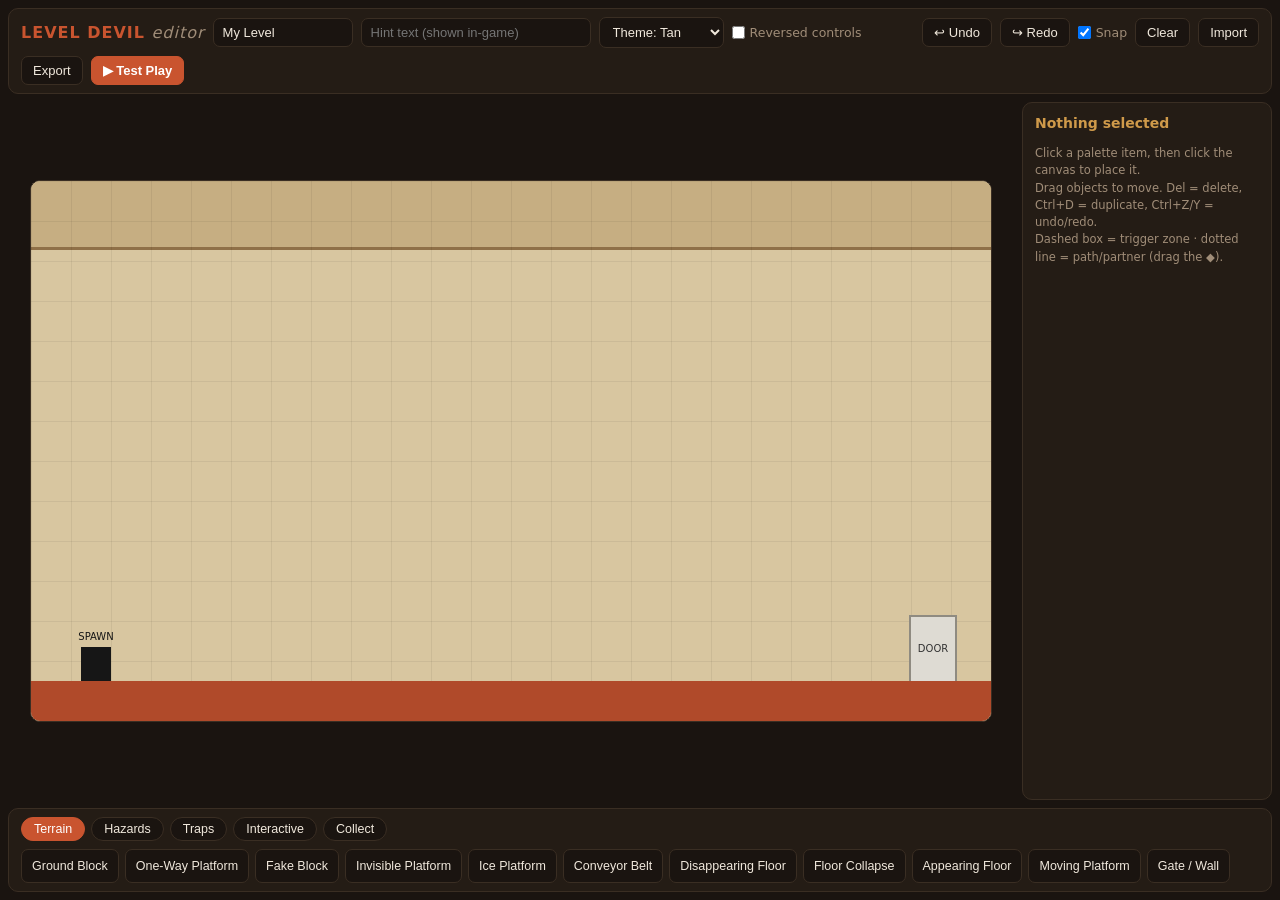
==== editor.html @ cce9336c "Pixel-art overhaul: sprite character, door-enter anim, 3 worlds, 17 new mechanics, level editor - Tr" ====
<!doctype html>
<html lang="en">
<head>
  <meta charset="utf-8" />
  <meta name="viewport" content="width=device-width, initial-scale=1" />
  <title>Level Devil — Editor</title>
  <link rel="stylesheet" href="css/editor.css?v=1" />
</head>
<body>
  <div class="topbar">
    <span class="tag">LEVEL DEVIL <em>editor</em></span>
    <input id="lv-name" type="text" placeholder="Level name" />
    <input id="lv-hint" type="text" placeholder="Hint text (shown in-game)" />
    <select id="lv-theme">
      <option value="tan">Theme: Tan</option>
      <option value="yellow">Theme: Yellow</option>
      <option value="dark">Theme: Dark</option>
    </select>
    <label class="chk"><input id="lv-reverse" type="checkbox" /> Reversed controls</label>
    <span class="spacer"></span>
    <button id="btn-undo" title="Ctrl+Z">↩ Undo</button>
    <button id="btn-redo" title="Ctrl+Y">↪ Redo</button>
    <label class="chk"><input id="chk-snap" type="checkbox" checked /> Snap</label>
    <button id="btn-clear">Clear</button>
    <button id="btn-import">Import</button>
    <button id="btn-export">Export</button>
    <button id="btn-test" class="primary">▶ Test Play</button>
  </div>

  <div class="main">
    <div class="stage"><canvas id="ed" width="960" height="540"></canvas></div>
    <div class="props" id="props">
      <h3 id="props-title">Nothing selected</h3>
      <div id="props-body"></div>
      <div class="props-actions" id="props-actions" style="display:none">
        <button id="btn-dup">Duplicate</button>
        <button id="btn-del" class="danger">Delete</button>
      </div>
      <p class="tip">Click a palette item, then click the canvas to place it.<br/>
      Drag objects to move. Del = delete, Ctrl+D = duplicate, Ctrl+Z/Y = undo/redo.<br/>
      Dashed box = trigger zone · dotted line = path/partner (drag the ◆).</p>
    </div>
  </div>

  <div class="toolbar">
    <div class="cats" id="cats"></div>
    <div class="palette" id="palette"></div>
  </div>

  <script src="js/levels.js?v=5"></script>
  <script src="js/editor.js?v=1"></script>
</body>
</html>
---- css/editor.css ----
:root {
  --bg: #1a1410; --panel: #241c15; --line: #3a2e23;
  --text: #f0e8dc; --muted: #a08d78; --accent: #c9542f; --good: #cf9a4a;
}
* { box-sizing: border-box; margin: 0; padding: 0; }
html, body { height: 100%; background: var(--bg); color: var(--text); font-family: system-ui, sans-serif; }
body { display: flex; flex-direction: column; gap: 8px; padding: 8px; overflow: hidden; }

.topbar {
  display: flex; align-items: center; gap: 8px; flex-wrap: wrap;
  background: var(--panel); border: 1px solid var(--line); border-radius: 10px; padding: 8px 12px;
}
.topbar .tag { font-weight: 800; letter-spacing: 1px; color: var(--accent); white-space: nowrap; }
.topbar .tag em { color: var(--muted); font-style: italic; font-weight: 400; }
.topbar .spacer { flex: 1; }
.topbar input[type="text"], .topbar select {
  background: var(--bg); color: var(--text); border: 1px solid var(--line); border-radius: 7px; padding: 6px 9px; font-size: 13px;
}
#lv-name { width: 140px; } #lv-hint { width: 230px; }
button {
  background: var(--bg); color: var(--text); border: 1px solid var(--line); border-radius: 7px;
  padding: 6px 11px; font-size: 13px; cursor: pointer;
}
button:hover { border-color: var(--muted); }
button.primary { background: var(--accent); border-color: var(--accent); color: #fff; font-weight: 700; }
button.danger { color: #ff6b5e; border-color: #6b3028; }
.chk { font-size: 12.5px; color: var(--muted); display: inline-flex; gap: 5px; align-items: center; white-space: nowrap; }

.main { flex: 1; display: flex; gap: 8px; min-height: 0; }
.stage { flex: 1; display: flex; align-items: center; justify-content: center; min-width: 0; }
canvas#ed { background: #d8c6a0; border: 1px solid var(--line); border-radius: 10px; max-width: 100%; max-height: 100%; cursor: crosshair; }

.props {
  width: 250px; background: var(--panel); border: 1px solid var(--line); border-radius: 10px;
  padding: 12px; overflow-y: auto; font-size: 13px;
}
.props h3 { font-size: 14px; margin-bottom: 10px; color: var(--good); }
.props .row { display: flex; align-items: center; gap: 6px; margin-bottom: 6px; }
.props .row label { flex: 1; color: var(--muted); font-size: 12px; }
.props .row input[type="number"], .props .row input[type="text"], .props .row select {
  width: 110px; background: var(--bg); color: var(--text); border: 1px solid var(--line); border-radius: 6px; padding: 4px 7px; font-size: 12.5px;
}
.props-actions { display: flex; gap: 8px; margin-top: 10px; }
.props .tip { margin-top: 14px; color: var(--muted); font-size: 11.5px; line-height: 1.5; }

.toolbar { background: var(--panel); border: 1px solid var(--line); border-radius: 10px; padding: 8px 12px; }
.cats { display: flex; gap: 6px; margin-bottom: 8px; flex-wrap: wrap; }
.cats button { padding: 4px 12px; font-size: 12.5px; border-radius: 999px; }
.cats button.active { background: var(--accent); border-color: var(--accent); color: #fff; }
.palette { display: flex; gap: 6px; flex-wrap: wrap; min-height: 34px; }
.palette button { font-size: 12.5px; padding: 5px 10px; }
.palette button.placing { background: var(--good); border-color: var(--good); color: #1a1410; font-weight: 700; }
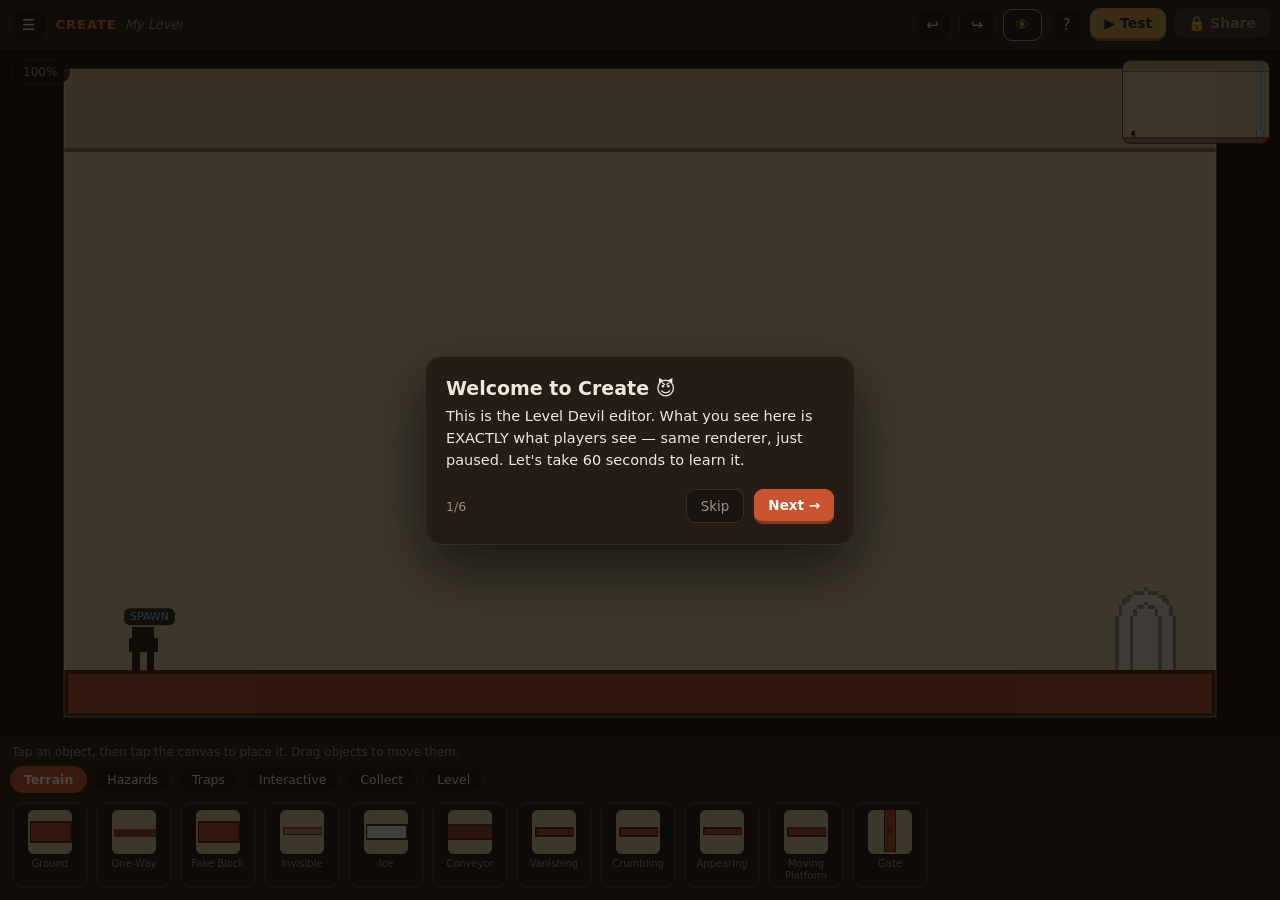
==== commit 3968fc9c: "Play & Create: game shell, camera + big levels, WYSIWYG mobile editor, verify-share codes, real SFX " ====
--- a/editor.html
+++ b/editor.html
@@ -2,52 +2,126 @@
 <html lang="en">
 <head>
   <meta charset="utf-8" />
-  <meta name="viewport" content="width=device-width, initial-scale=1" />
-  <title>Level Devil — Editor</title>
-  <link rel="stylesheet" href="css/editor.css?v=1" />
+  <meta name="viewport" content="width=device-width, initial-scale=1, maximum-scale=1, user-scalable=no" />
+  <title>Level Devil — Create</title>
+  <link rel="stylesheet" href="css/editor.css?v=6" />
 </head>
 <body>
+
+  <!-- ============ top bar ============ -->
   <div class="topbar">
-    <span class="tag">LEVEL DEVIL <em>editor</em></span>
-    <input id="lv-name" type="text" placeholder="Level name" />
-    <input id="lv-hint" type="text" placeholder="Hint text (shown in-game)" />
-    <select id="lv-theme">
-      <option value="tan">Theme: Tan</option>
-      <option value="yellow">Theme: Yellow</option>
-      <option value="dark">Theme: Dark</option>
-    </select>
-    <label class="chk"><input id="lv-reverse" type="checkbox" /> Reversed controls</label>
+    <button id="btn-menu" class="icon-btn" title="Level menu">☰</button>
+    <span class="tag">CREATE</span>
+    <span id="lv-label" class="lv-label">My Level</span>
     <span class="spacer"></span>
-    <button id="btn-undo" title="Ctrl+Z">↩ Undo</button>
-    <button id="btn-redo" title="Ctrl+Y">↪ Redo</button>
-    <label class="chk"><input id="chk-snap" type="checkbox" checked /> Snap</label>
-    <button id="btn-clear">Clear</button>
-    <button id="btn-import">Import</button>
-    <button id="btn-export">Export</button>
-    <button id="btn-test" class="primary">▶ Test Play</button>
+    <button id="btn-undo" class="icon-btn" title="Undo (Ctrl+Z)">↩</button>
+    <button id="btn-redo" class="icon-btn" title="Redo (Ctrl+Y)">↪</button>
+    <button id="btn-xray" class="icon-btn on" title="X-ray: reveal hidden trolls">👁</button>
+    <button id="btn-help" class="icon-btn" title="Help">?</button>
+    <button id="btn-test" class="test-btn" title="Test play from spawn">▶ Test</button>
+    <button id="btn-share" class="share-btn locked" title="Beat your level in Test to unlock sharing">🔒 Share</button>
   </div>
 
-  <div class="main">
-    <div class="stage"><canvas id="ed" width="960" height="540"></canvas></div>
-    <div class="props" id="props">
-      <h3 id="props-title">Nothing selected</h3>
-      <div id="props-body"></div>
-      <div class="props-actions" id="props-actions" style="display:none">
-        <button id="btn-dup">Duplicate</button>
-        <button id="btn-del" class="danger">Delete</button>
-      </div>
-      <p class="tip">Click a palette item, then click the canvas to place it.<br/>
-      Drag objects to move. Del = delete, Ctrl+D = duplicate, Ctrl+Z/Y = undo/redo.<br/>
-      Dashed box = trigger zone · dotted line = path/partner (drag the ◆).</p>
-    </div>
+  <!-- ============ canvas ============ -->
+  <div class="stage" id="stage">
+    <canvas id="ed"></canvas>
+    <canvas id="minimap" title="Minimap — tap to jump"></canvas>
+    <div id="zoom-pill" class="zoom-pill">100%</div>
+    <div id="armed-banner" class="armed-banner" style="display:none"></div>
   </div>
 
+  <!-- ============ properties bottom sheet ============ -->
+  <div id="sheet" class="sheet" style="display:none">
+    <div class="sheet-grab" id="sheet-grab"><span></span></div>
+    <div class="sheet-head">
+      <h3 id="sheet-title">Object</h3>
+      <div class="sheet-actions">
+        <button id="btn-dup">⧉ Duplicate</button>
+        <button id="btn-del" class="danger">🗑 Delete</button>
+        <button id="btn-sheet-close">✕</button>
+      </div>
+    </div>
+    <p id="sheet-desc" class="sheet-desc"></p>
+    <div id="sheet-body" class="sheet-body"></div>
+  </div>
+
+  <!-- ============ palette ============ -->
   <div class="toolbar">
+    <div class="info-strip" id="info-strip">Tap an object, then tap the canvas to place it. Drag objects to move them.</div>
     <div class="cats" id="cats"></div>
     <div class="palette" id="palette"></div>
   </div>
 
-  <script src="js/levels.js?v=5"></script>
-  <script src="js/editor.js?v=1"></script>
+  <!-- ============ level menu drawer ============ -->
+  <div id="drawer" class="drawer" style="display:none">
+    <div class="drawer-panel">
+      <h3>Level settings</h3>
+      <label>Level name <input id="lv-name" type="text" maxlength="40" /></label>
+      <label>Author <input id="lv-author" type="text" maxlength="24" placeholder="your name" /></label>
+      <label>Hint (shown in-game) <input id="lv-hint" type="text" maxlength="70" /></label>
+      <label>Theme
+        <select id="lv-theme">
+          <option value="tan">Tan — The Room</option>
+          <option value="yellow">Yellow — The Sun</option>
+          <option value="dark">Dark — The Night</option>
+        </select>
+      </label>
+      <div class="two">
+        <label>Width <input id="lv-w" type="number" min="960" max="9600" step="480" /></label>
+        <label>Height <input id="lv-h" type="number" min="540" max="3240" step="270" /></label>
+      </div>
+      <label class="chk"><input id="lv-reverse" type="checkbox" /> Reversed controls (whole level)</label>
+      <hr />
+      <div class="drawer-btns">
+        <button id="btn-import">⤓ Import file</button>
+        <button id="btn-export">⤒ Export file</button>
+        <button id="btn-tour">🎓 Replay tour</button>
+        <button id="btn-clear" class="danger">✕ Clear level</button>
+      </div>
+      <a class="home-link" href="index.html">← Back to the game</a>
+      <button id="btn-drawer-close" class="drawer-close">Done</button>
+    </div>
+  </div>
+
+  <!-- ============ share dialog ============ -->
+  <div id="share-dlg" class="modal" style="display:none">
+    <div class="modal-card">
+      <h3>Share your level 🎉</h3>
+      <p class="modal-sub">Verified beatable ✓ — anyone with this link (or code) can play it. Send it anywhere.</p>
+      <label class="share-lab">Link</label>
+      <div class="copy-row"><input id="share-url" readonly /><button id="copy-url">Copy</button></div>
+      <label class="share-lab">Code (paste into the game's title screen)</label>
+      <div class="copy-row"><textarea id="share-code" readonly rows="3"></textarea><button id="copy-code">Copy</button></div>
+      <button id="share-close" class="modal-close">Done</button>
+    </div>
+  </div>
+
+  <!-- ============ help panel ============ -->
+  <div id="help-dlg" class="modal" style="display:none">
+    <div class="modal-card">
+      <h3>How the editor works</h3>
+      <div id="help-body" class="help-body"></div>
+      <button id="help-close" class="modal-close">Got it</button>
+    </div>
+  </div>
+
+  <!-- ============ guided tour ============ -->
+  <div id="tour" class="modal" style="display:none">
+    <div class="modal-card tour-card">
+      <h3 id="tour-title">Welcome!</h3>
+      <p id="tour-text"></p>
+      <div class="tour-nav">
+        <span id="tour-step" class="tour-step">1/6</span>
+        <button id="tour-skip">Skip</button>
+        <button id="tour-next" class="primary">Next →</button>
+      </div>
+    </div>
+  </div>
+
+  <script src="js/levels.js?v=6"></script>
+  <script src="js/render.js?v=6"></script>
+  <script src="js/sfx.js?v=6"></script>
+  <script src="js/share.js?v=6"></script>
+  <script src="js/editor.js?v=6"></script>
 </body>
 </html>
--- a/css/editor.css
+++ b/css/editor.css
@@ -1,52 +1,174 @@
 :root {
   --bg: #1a1410; --panel: #241c15; --line: #3a2e23;
-  --text: #f0e8dc; --muted: #a08d78; --accent: #c9542f; --good: #cf9a4a;
+  --text: #f0e8dc; --muted: #a08d78; --accent: #c9542f; --accent-hi: #e06a40;
+  --good: #cf9a4a; --sel: #00d0ff; --ok: #5aae4a;
 }
 * { box-sizing: border-box; margin: 0; padding: 0; }
-html, body { height: 100%; background: var(--bg); color: var(--text); font-family: system-ui, sans-serif; }
-body { display: flex; flex-direction: column; gap: 8px; padding: 8px; overflow: hidden; }
+html, body { height: 100%; background: var(--bg); color: var(--text); font-family: system-ui, sans-serif; overflow: hidden; touch-action: none; }
+body { display: flex; flex-direction: column; }
+button { font-family: inherit; cursor: pointer; -webkit-tap-highlight-color: transparent; }
 
+/* ============ top bar ============ */
 .topbar {
-  display: flex; align-items: center; gap: 8px; flex-wrap: wrap;
-  background: var(--panel); border: 1px solid var(--line); border-radius: 10px; padding: 8px 12px;
+  display: flex; align-items: center; gap: 8px; padding: 8px 10px;
+  background: var(--panel); border-bottom: 1px solid var(--line); flex-wrap: nowrap; overflow-x: auto;
 }
-.topbar .tag { font-weight: 800; letter-spacing: 1px; color: var(--accent); white-space: nowrap; }
-.topbar .tag em { color: var(--muted); font-style: italic; font-weight: 400; }
+.topbar .tag { font-weight: 900; letter-spacing: 1px; color: var(--accent-hi); font-size: 13px; }
+.lv-label { color: var(--muted); font-style: italic; font-size: 13px; white-space: nowrap; overflow: hidden; text-overflow: ellipsis; max-width: 26vw; }
 .topbar .spacer { flex: 1; }
-.topbar input[type="text"], .topbar select {
-  background: var(--bg); color: var(--text); border: 1px solid var(--line); border-radius: 7px; padding: 6px 9px; font-size: 13px;
+.icon-btn {
+  background: var(--bg); color: var(--text); border: 1px solid var(--line); border-radius: 9px;
+  font-size: 15px; padding: 6px 11px; flex: none;
 }
-#lv-name { width: 140px; } #lv-hint { width: 230px; }
-button {
-  background: var(--bg); color: var(--text); border: 1px solid var(--line); border-radius: 7px;
-  padding: 6px 11px; font-size: 13px; cursor: pointer;
+.icon-btn.on { border-color: var(--good); color: var(--good); }
+.test-btn {
+  background: var(--good); color: #1a1410; border: none; border-bottom: 3px solid #8a6420;
+  border-radius: 10px; font-weight: 800; font-size: 14px; padding: 7px 14px; flex: none;
 }
-button:hover { border-color: var(--muted); }
-button.primary { background: var(--accent); border-color: var(--accent); color: #fff; font-weight: 700; }
-button.danger { color: #ff6b5e; border-color: #6b3028; }
-.chk { font-size: 12.5px; color: var(--muted); display: inline-flex; gap: 5px; align-items: center; white-space: nowrap; }
+.share-btn {
+  background: var(--accent); color: #fff; border: none; border-bottom: 3px solid #8a341a;
+  border-radius: 10px; font-weight: 800; font-size: 14px; padding: 7px 14px; flex: none;
+}
+.share-btn.locked { background: #3a2e23; color: var(--muted); border-bottom-color: #17110c; }
 
-.main { flex: 1; display: flex; gap: 8px; min-height: 0; }
-.stage { flex: 1; display: flex; align-items: center; justify-content: center; min-width: 0; }
-canvas#ed { background: #d8c6a0; border: 1px solid var(--line); border-radius: 10px; max-width: 100%; max-height: 100%; cursor: crosshair; }
+/* ============ stage ============ */
+.stage { flex: 1; position: relative; min-height: 0; background: #0e0a07; overflow: hidden; }
+canvas#ed { position: absolute; inset: 0; width: 100%; height: 100%; image-rendering: pixelated; touch-action: none; }
+canvas#minimap {
+  position: absolute; top: 10px; right: 10px; width: 148px;
+  border: 1px solid var(--line); border-radius: 8px; background: #0e0a07;
+  opacity: 0.92; image-rendering: pixelated;
+}
+.zoom-pill {
+  position: absolute; left: 10px; top: 10px;
+  background: rgba(14,10,7,0.8); border: 1px solid var(--line); border-radius: 999px;
+  color: var(--muted); font-size: 12px; padding: 4px 12px; pointer-events: none;
+}
+.armed-banner {
+  position: absolute; left: 50%; top: 10px; transform: translateX(-50%);
+  background: var(--good); color: #1a1410; font-weight: 700; font-size: 13px;
+  border-radius: 999px; padding: 6px 16px; pointer-events: none; white-space: nowrap;
+  box-shadow: 0 4px 14px rgba(0,0,0,0.4);
+}
 
-.props {
-  width: 250px; background: var(--panel); border: 1px solid var(--line); border-radius: 10px;
-  padding: 12px; overflow-y: auto; font-size: 13px;
+/* ============ palette / toolbar ============ */
+.toolbar { background: var(--panel); border-top: 1px solid var(--line); padding: 6px 10px 10px; }
+.info-strip { color: var(--muted); font-size: 12px; padding: 2px 2px 7px; min-height: 21px; }
+.cats { display: flex; gap: 6px; overflow-x: auto; padding-bottom: 7px; scrollbar-width: none; }
+.cats::-webkit-scrollbar { display: none; }
+.cats button {
+  background: var(--bg); color: var(--text); border: 1px solid var(--line);
+  border-radius: 999px; padding: 5px 13px; font-size: 12.5px; flex: none;
 }
-.props h3 { font-size: 14px; margin-bottom: 10px; color: var(--good); }
-.props .row { display: flex; align-items: center; gap: 6px; margin-bottom: 6px; }
-.props .row label { flex: 1; color: var(--muted); font-size: 12px; }
-.props .row input[type="number"], .props .row input[type="text"], .props .row select {
-  width: 110px; background: var(--bg); color: var(--text); border: 1px solid var(--line); border-radius: 6px; padding: 4px 7px; font-size: 12.5px;
+.cats button.active { background: var(--accent); border-color: var(--accent); color: #fff; font-weight: 700; }
+.palette { display: flex; gap: 8px; overflow-x: auto; padding: 2px; scrollbar-width: thin; }
+.palette button {
+  background: var(--bg); border: 2px solid var(--line); border-radius: 12px;
+  width: 76px; flex: none; padding: 6px 4px 5px;
+  display: flex; flex-direction: column; align-items: center; gap: 4px;
+  color: var(--text);
 }
-.props-actions { display: flex; gap: 8px; margin-top: 10px; }
-.props .tip { margin-top: 14px; color: var(--muted); font-size: 11.5px; line-height: 1.5; }
+.palette button img { width: 44px; height: 44px; image-rendering: pixelated; border-radius: 6px; }
+.palette button span { font-size: 10px; line-height: 1.15; text-align: center; color: var(--muted); }
+.palette button.placing { border-color: var(--good); background: #2c2318; }
+.palette button.placing span { color: var(--good); font-weight: 700; }
 
-.toolbar { background: var(--panel); border: 1px solid var(--line); border-radius: 10px; padding: 8px 12px; }
-.cats { display: flex; gap: 6px; margin-bottom: 8px; flex-wrap: wrap; }
-.cats button { padding: 4px 12px; font-size: 12.5px; border-radius: 999px; }
-.cats button.active { background: var(--accent); border-color: var(--accent); color: #fff; }
-.palette { display: flex; gap: 6px; flex-wrap: wrap; min-height: 34px; }
-.palette button { font-size: 12.5px; padding: 5px 10px; }
-.palette button.placing { background: var(--good); border-color: var(--good); color: #1a1410; font-weight: 700; }
+/* ============ properties bottom sheet ============ */
+.sheet {
+  position: fixed; left: 0; right: 0; bottom: 0; z-index: 30;
+  background: var(--panel); border-top: 2px solid var(--line);
+  border-radius: 18px 18px 0 0; max-height: 62vh; display: flex; flex-direction: column;
+  box-shadow: 0 -14px 40px rgba(0,0,0,0.5);
+}
+.sheet-grab { padding: 7px 0 3px; display: flex; justify-content: center; cursor: grab; }
+.sheet-grab span { width: 44px; height: 5px; border-radius: 3px; background: var(--line); }
+.sheet-head { display: flex; align-items: center; justify-content: space-between; padding: 2px 16px 6px; gap: 8px; }
+.sheet-head h3 { font-size: 16px; color: var(--good); }
+.sheet-actions { display: flex; gap: 7px; }
+.sheet-actions button {
+  background: var(--bg); color: var(--text); border: 1px solid var(--line); border-radius: 8px;
+  font-size: 12.5px; padding: 6px 10px;
+}
+.sheet-actions .danger { color: #ff6b5e; border-color: #6b3028; }
+.sheet-desc { color: var(--muted); font-size: 12px; padding: 0 16px 8px; line-height: 1.4; }
+.sheet-body { overflow-y: auto; padding: 0 16px 16px; }
+.sheet-body .row { display: flex; align-items: center; justify-content: space-between; gap: 10px; margin-bottom: 8px; }
+.sheet-body .row label { color: var(--muted); font-size: 12.5px; flex: 1; }
+.sheet-body .row input[type="number"], .sheet-body .row input[type="text"], .sheet-body .row select {
+  width: 130px; background: var(--bg); color: var(--text); border: 1px solid var(--line);
+  border-radius: 8px; padding: 7px 9px; font-size: 13px;
+}
+.sheet-body .row input[type="checkbox"] { width: 19px; height: 19px; accent-color: var(--accent); }
+
+/* ============ drawer (level menu) ============ */
+.drawer { position: fixed; inset: 0; z-index: 50; background: rgba(10,7,5,0.6); display: flex; }
+.drawer-panel {
+  width: min(340px, 88vw); height: 100%; overflow-y: auto;
+  background: var(--panel); border-right: 1px solid var(--line); padding: 18px;
+  display: flex; flex-direction: column; gap: 12px;
+}
+.drawer-panel h3 { color: var(--good); }
+.drawer-panel label { display: flex; flex-direction: column; gap: 5px; font-size: 12.5px; color: var(--muted); }
+.drawer-panel input[type="text"], .drawer-panel input[type="number"], .drawer-panel select {
+  background: var(--bg); color: var(--text); border: 1px solid var(--line); border-radius: 8px; padding: 8px 10px; font-size: 13.5px;
+}
+.drawer-panel .two { display: flex; gap: 10px; }
+.drawer-panel .two label { flex: 1; }
+.drawer-panel .chk { flex-direction: row; align-items: center; gap: 8px; }
+.drawer-panel .chk input { width: 18px; height: 18px; accent-color: var(--accent); }
+.drawer-panel hr { border: none; border-top: 1px solid var(--line); }
+.drawer-btns { display: grid; grid-template-columns: 1fr 1fr; gap: 8px; }
+.drawer-btns button {
+  background: var(--bg); color: var(--text); border: 1px solid var(--line); border-radius: 9px;
+  padding: 9px 6px; font-size: 12.5px;
+}
+.drawer-btns .danger { color: #ff6b5e; border-color: #6b3028; }
+.home-link { color: var(--muted); font-size: 13px; text-decoration: none; }
+.home-link:hover { color: var(--text); }
+.drawer-close {
+  margin-top: auto; background: var(--accent); color: #fff; border: none; border-bottom: 3px solid #8a341a;
+  border-radius: 10px; font-weight: 800; padding: 11px; font-size: 15px;
+}
+
+/* ============ modals ============ */
+.modal { position: fixed; inset: 0; z-index: 60; background: rgba(10,7,5,0.75); display: flex; align-items: center; justify-content: center; padding: 16px; }
+.modal-card {
+  width: min(430px, 100%); max-height: 84vh; overflow-y: auto;
+  background: var(--panel); border: 1px solid var(--line); border-radius: 16px; padding: 20px;
+  box-shadow: 0 24px 60px rgba(0,0,0,0.6);
+}
+.modal-card h3 { margin-bottom: 6px; font-size: 19px; }
+.modal-sub { color: var(--muted); font-size: 13px; margin-bottom: 12px; line-height: 1.45; }
+.share-lab { display: block; color: var(--muted); font-size: 12px; margin: 10px 0 4px; }
+.copy-row { display: flex; gap: 7px; }
+.copy-row input, .copy-row textarea {
+  flex: 1; background: var(--bg); color: var(--text); border: 1px solid var(--line);
+  border-radius: 8px; padding: 8px 10px; font-size: 12px; font-family: monospace; resize: none;
+}
+.copy-row button {
+  background: var(--good); color: #1a1410; border: none; border-radius: 8px; font-weight: 800; padding: 0 14px;
+}
+.modal-close {
+  margin-top: 16px; width: 100%; background: var(--accent); color: #fff; border: none;
+  border-bottom: 3px solid #8a341a; border-radius: 10px; font-weight: 800; padding: 11px; font-size: 15px;
+}
+.help-body { font-size: 13px; line-height: 1.55; color: var(--text); }
+.help-body h4 { color: var(--good); margin: 12px 0 4px; font-size: 13.5px; }
+.help-body p { color: var(--muted); margin-bottom: 6px; }
+.help-body b { color: var(--text); }
+
+.tour-card { text-align: left; }
+.tour-card p { color: var(--text); font-size: 14.5px; line-height: 1.55; min-height: 70px; }
+.tour-nav { display: flex; align-items: center; gap: 10px; margin-top: 14px; }
+.tour-step { color: var(--muted); font-size: 12.5px; flex: 1; }
+.tour-nav button { background: var(--bg); color: var(--muted); border: 1px solid var(--line); border-radius: 9px; padding: 8px 14px; font-size: 13.5px; }
+.tour-nav button.primary { background: var(--accent); color: #fff; border: none; border-bottom: 3px solid #8a341a; font-weight: 800; }
+
+/* scrollable panels need native touch scrolling despite the global touch-action:none */
+.sheet-body, .drawer-panel, .modal-card, .palette, .cats { touch-action: pan-y pan-x; }
+
+@media (max-width: 620px) {
+  canvas#minimap { width: 104px; }
+  .lv-label { display: none; }
+  .palette button { width: 68px; }
+}
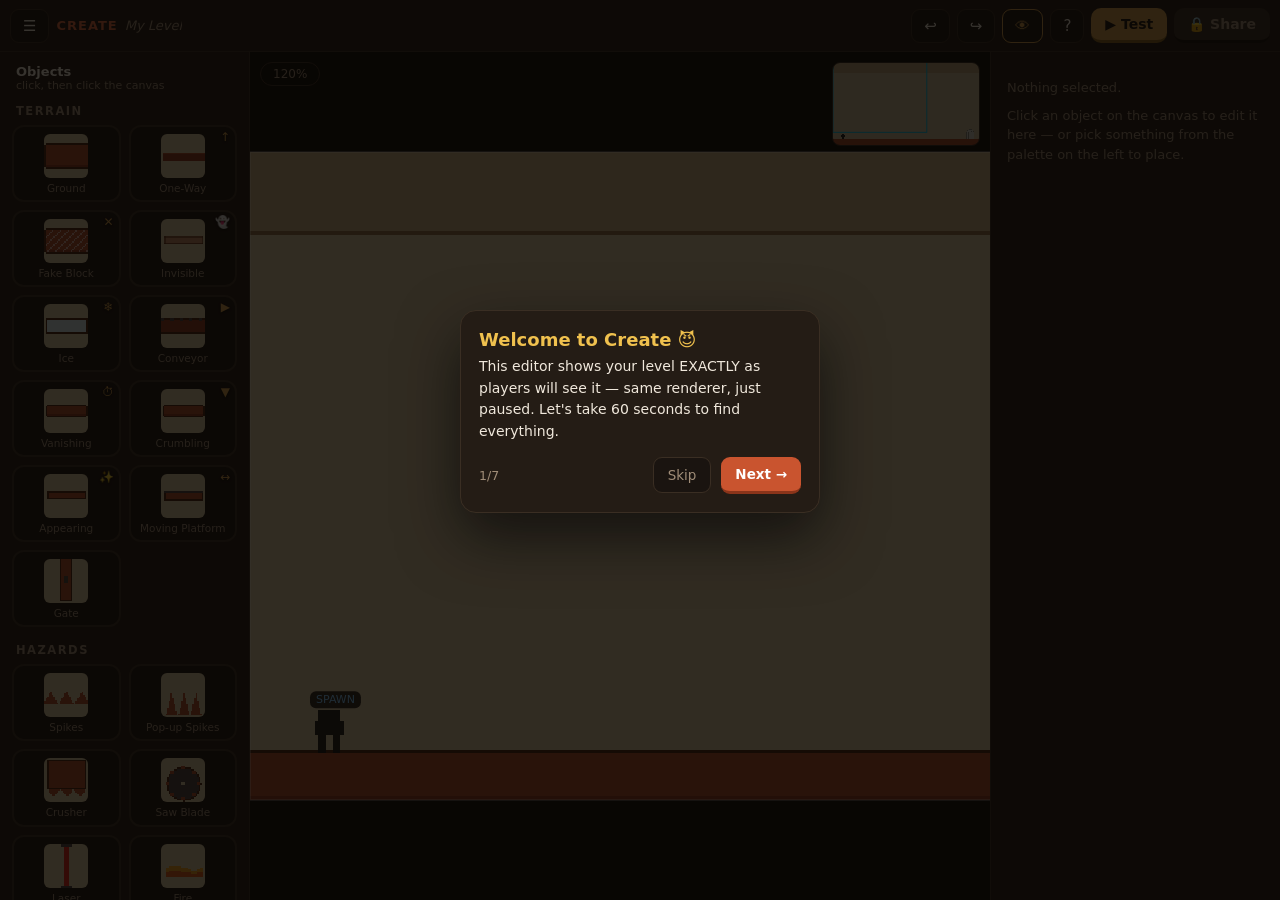
==== commit cb7b5ebd: "Fix fake-block tell, hand-picked SFX, mobile-first editor UX, explanatory props, spotlight tour - Fa" ====
--- a/editor.html
+++ b/editor.html
@@ -4,13 +4,13 @@
   <meta charset="utf-8" />
   <meta name="viewport" content="width=device-width, initial-scale=1, maximum-scale=1, user-scalable=no" />
   <title>Level Devil — Create</title>
-  <link rel="stylesheet" href="css/editor.css?v=6" />
+  <link rel="stylesheet" href="css/editor.css?v=7" />
 </head>
 <body>
 
   <!-- ============ top bar ============ -->
   <div class="topbar">
-    <button id="btn-menu" class="icon-btn" title="Level menu">☰</button>
+    <button id="btn-menu" class="icon-btn" title="Level settings, import/export">☰</button>
     <span class="tag">CREATE</span>
     <span id="lv-label" class="lv-label">My Level</span>
     <span class="spacer"></span>
@@ -22,34 +22,47 @@
     <button id="btn-share" class="share-btn locked" title="Beat your level in Test to unlock sharing">🔒 Share</button>
   </div>
 
-  <!-- ============ canvas ============ -->
-  <div class="stage" id="stage">
-    <canvas id="ed"></canvas>
-    <canvas id="minimap" title="Minimap — tap to jump"></canvas>
-    <div id="zoom-pill" class="zoom-pill">100%</div>
-    <div id="armed-banner" class="armed-banner" style="display:none"></div>
+  <!-- ============ main: desktop docks around the stage ============ -->
+  <div class="main">
+    <aside id="dock-left">
+      <div class="dock-head">Objects <span class="dock-hint">click, then click the canvas</span></div>
+      <div id="palette-root"></div>
+    </aside>
+
+    <div class="stage" id="stage">
+      <canvas id="ed"></canvas>
+      <canvas id="minimap" title="Minimap — tap to jump"></canvas>
+      <div id="zoom-pill" class="zoom-pill">100%</div>
+      <div id="armed-banner" class="armed-banner" style="display:none">
+        <span id="armed-text"></span><button id="armed-cancel">✕</button>
+      </div>
+      <button id="btn-add" class="fab">＋ Add</button>
+    </div>
+
+    <aside id="dock-right">
+      <div id="props-root"></div>
+      <div id="dock-right-empty" class="dock-empty">
+        <p>Nothing selected.</p>
+        <p>Click an object on the canvas to edit it here — or pick something from the palette on the left to place.</p>
+      </div>
+    </aside>
   </div>
 
-  <!-- ============ properties bottom sheet ============ -->
-  <div id="sheet" class="sheet" style="display:none">
-    <div class="sheet-grab" id="sheet-grab"><span></span></div>
-    <div class="sheet-head">
-      <h3 id="sheet-title">Object</h3>
-      <div class="sheet-actions">
-        <button id="btn-dup">⧉ Duplicate</button>
-        <button id="btn-del" class="danger">🗑 Delete</button>
-        <button id="btn-sheet-close">✕</button>
-      </div>
+  <!-- ============ mobile bottom sheets ============ -->
+  <div id="palette-sheet" class="bsheet" style="display:none">
+    <div class="bsheet-head">
+      <h3>Add an object</h3>
+      <button id="palette-close" class="bsheet-close">✕</button>
     </div>
-    <p id="sheet-desc" class="sheet-desc"></p>
-    <div id="sheet-body" class="sheet-body"></div>
+    <div id="palette-slot" class="bsheet-body"></div>
   </div>
 
-  <!-- ============ palette ============ -->
-  <div class="toolbar">
-    <div class="info-strip" id="info-strip">Tap an object, then tap the canvas to place it. Drag objects to move them.</div>
-    <div class="cats" id="cats"></div>
-    <div class="palette" id="palette"></div>
+  <div id="props-sheet" class="bsheet" style="display:none">
+    <div class="bsheet-head">
+      <h3 id="props-sheet-title">Object</h3>
+      <button id="props-close" class="bsheet-close">✕</button>
+    </div>
+    <div id="props-slot" class="bsheet-body"></div>
   </div>
 
   <!-- ============ level menu drawer ============ -->
@@ -67,9 +80,10 @@
         </select>
       </label>
       <div class="two">
-        <label>Width <input id="lv-w" type="number" min="960" max="9600" step="480" /></label>
-        <label>Height <input id="lv-h" type="number" min="540" max="3240" step="270" /></label>
+        <label>Width (px) <input id="lv-w" type="number" min="960" max="9600" step="480" /></label>
+        <label>Height (px) <input id="lv-h" type="number" min="540" max="3240" step="270" /></label>
       </div>
+      <p class="drawer-note">One screen = 960 × 540. Bigger levels scroll — players only ever see one screen at a time.</p>
       <label class="chk"><input id="lv-reverse" type="checkbox" /> Reversed controls (whole level)</label>
       <hr />
       <div class="drawer-btns">
@@ -105,9 +119,10 @@
     </div>
   </div>
 
-  <!-- ============ guided tour ============ -->
-  <div id="tour" class="modal" style="display:none">
-    <div class="modal-card tour-card">
+  <!-- ============ guided tour (spotlight) ============ -->
+  <div id="tour" style="display:none">
+    <div id="tour-spot"></div>
+    <div id="tour-card" class="tour-card">
       <h3 id="tour-title">Welcome!</h3>
       <p id="tour-text"></p>
       <div class="tour-nav">
@@ -118,10 +133,10 @@
     </div>
   </div>
 
-  <script src="js/levels.js?v=6"></script>
-  <script src="js/render.js?v=6"></script>
-  <script src="js/sfx.js?v=6"></script>
-  <script src="js/share.js?v=6"></script>
-  <script src="js/editor.js?v=6"></script>
+  <script src="js/levels.js?v=7"></script>
+  <script src="js/render.js?v=7"></script>
+  <script src="js/sfx.js?v=7"></script>
+  <script src="js/share.js?v=7"></script>
+  <script src="js/editor.js?v=7"></script>
 </body>
 </html>
--- a/css/editor.css
+++ b/css/editor.css
@@ -1,41 +1,44 @@
 :root {
   --bg: #1a1410; --panel: #241c15; --line: #3a2e23;
   --text: #f0e8dc; --muted: #a08d78; --accent: #c9542f; --accent-hi: #e06a40;
-  --good: #cf9a4a; --sel: #00d0ff; --ok: #5aae4a;
+  --good: #cf9a4a; --sel: #00d0ff; --spot: #f0c14e;
 }
 * { box-sizing: border-box; margin: 0; padding: 0; }
 html, body { height: 100%; background: var(--bg); color: var(--text); font-family: system-ui, sans-serif; overflow: hidden; touch-action: none; }
 body { display: flex; flex-direction: column; }
 button { font-family: inherit; cursor: pointer; -webkit-tap-highlight-color: transparent; }
 
-/* ============ top bar ============ */
+/* ================= top bar ================= */
 .topbar {
-  display: flex; align-items: center; gap: 8px; padding: 8px 10px;
-  background: var(--panel); border-bottom: 1px solid var(--line); flex-wrap: nowrap; overflow-x: auto;
-}
-.topbar .tag { font-weight: 900; letter-spacing: 1px; color: var(--accent-hi); font-size: 13px; }
-.lv-label { color: var(--muted); font-style: italic; font-size: 13px; white-space: nowrap; overflow: hidden; text-overflow: ellipsis; max-width: 26vw; }
+  display: flex; align-items: center; gap: 7px; padding: 8px 10px;
+  background: var(--panel); border-bottom: 1px solid var(--line); overflow-x: auto; scrollbar-width: none;
+}
+.topbar::-webkit-scrollbar { display: none; }
+.topbar .tag { font-weight: 900; letter-spacing: 1px; color: var(--accent-hi); font-size: 13px; flex: none; }
+.lv-label { color: var(--muted); font-style: italic; font-size: 13px; white-space: nowrap; overflow: hidden; text-overflow: ellipsis; max-width: 22vw; flex: none; }
 .topbar .spacer { flex: 1; }
 .icon-btn {
   background: var(--bg); color: var(--text); border: 1px solid var(--line); border-radius: 9px;
-  font-size: 15px; padding: 6px 11px; flex: none;
+  font-size: 15px; padding: 7px 12px; flex: none;
 }
 .icon-btn.on { border-color: var(--good); color: var(--good); }
 .test-btn {
   background: var(--good); color: #1a1410; border: none; border-bottom: 3px solid #8a6420;
-  border-radius: 10px; font-weight: 800; font-size: 14px; padding: 7px 14px; flex: none;
+  border-radius: 10px; font-weight: 800; font-size: 14px; padding: 8px 14px; flex: none;
 }
 .share-btn {
   background: var(--accent); color: #fff; border: none; border-bottom: 3px solid #8a341a;
-  border-radius: 10px; font-weight: 800; font-size: 14px; padding: 7px 14px; flex: none;
+  border-radius: 10px; font-weight: 800; font-size: 14px; padding: 8px 14px; flex: none;
 }
 .share-btn.locked { background: #3a2e23; color: var(--muted); border-bottom-color: #17110c; }
 
-/* ============ stage ============ */
-.stage { flex: 1; position: relative; min-height: 0; background: #0e0a07; overflow: hidden; }
+/* ================= main layout ================= */
+.main { flex: 1; display: flex; min-height: 0; }
+#dock-left, #dock-right { display: none; }             /* mobile-first: docks appear on desktop */
+.stage { flex: 1; position: relative; min-width: 0; min-height: 0; background: #0e0a07; overflow: hidden; }
 canvas#ed { position: absolute; inset: 0; width: 100%; height: 100%; image-rendering: pixelated; touch-action: none; }
 canvas#minimap {
-  position: absolute; top: 10px; right: 10px; width: 148px;
+  position: absolute; top: 10px; right: 10px; width: 104px;
   border: 1px solid var(--line); border-radius: 8px; background: #0e0a07;
   opacity: 0.92; image-rendering: pixelated;
 }
@@ -47,93 +50,153 @@
 .armed-banner {
   position: absolute; left: 50%; top: 10px; transform: translateX(-50%);
   background: var(--good); color: #1a1410; font-weight: 700; font-size: 13px;
-  border-radius: 999px; padding: 6px 16px; pointer-events: none; white-space: nowrap;
+  border-radius: 999px; padding: 5px 8px 5px 16px; white-space: nowrap; max-width: 92%;
+  overflow: hidden; text-overflow: ellipsis;
   box-shadow: 0 4px 14px rgba(0,0,0,0.4);
-}
-
-/* ============ palette / toolbar ============ */
-.toolbar { background: var(--panel); border-top: 1px solid var(--line); padding: 6px 10px 10px; }
-.info-strip { color: var(--muted); font-size: 12px; padding: 2px 2px 7px; min-height: 21px; }
-.cats { display: flex; gap: 6px; overflow-x: auto; padding-bottom: 7px; scrollbar-width: none; }
-.cats::-webkit-scrollbar { display: none; }
-.cats button {
-  background: var(--bg); color: var(--text); border: 1px solid var(--line);
-  border-radius: 999px; padding: 5px 13px; font-size: 12.5px; flex: none;
-}
-.cats button.active { background: var(--accent); border-color: var(--accent); color: #fff; font-weight: 700; }
-.palette { display: flex; gap: 8px; overflow-x: auto; padding: 2px; scrollbar-width: thin; }
-.palette button {
+  display: flex; align-items: center; gap: 8px;
+}
+.armed-banner button { background: rgba(0,0,0,0.18); border: none; border-radius: 999px; width: 24px; height: 24px; font-weight: 800; }
+.fab {
+  position: absolute; right: 14px; bottom: 16px;
+  background: var(--accent); color: #fff; border: none; border-bottom: 4px solid #8a341a;
+  border-radius: 999px; font-size: 17px; font-weight: 800; padding: 14px 22px;
+  box-shadow: 0 10px 26px rgba(0,0,0,0.5);
+}
+.fab:active { transform: translateY(3px); border-bottom-width: 1px; }
+
+/* ================= palette content (shared mobile sheet / desktop dock) ================= */
+.pal-sec { margin-bottom: 6px; }
+.pal-sec h4 {
+  font-size: 11.5px; letter-spacing: 1.5px; text-transform: uppercase;
+  color: var(--muted); padding: 10px 4px 7px;
+}
+.pal-grid { display: grid; grid-template-columns: repeat(auto-fill, minmax(78px, 1fr)); gap: 8px; }
+.pal-grid button {
   background: var(--bg); border: 2px solid var(--line); border-radius: 12px;
-  width: 76px; flex: none; padding: 6px 4px 5px;
-  display: flex; flex-direction: column; align-items: center; gap: 4px;
+  padding: 7px 4px 6px; display: flex; flex-direction: column; align-items: center; gap: 4px;
   color: var(--text);
 }
-.palette button img { width: 44px; height: 44px; image-rendering: pixelated; border-radius: 6px; }
-.palette button span { font-size: 10px; line-height: 1.15; text-align: center; color: var(--muted); }
-.palette button.placing { border-color: var(--good); background: #2c2318; }
-.palette button.placing span { color: var(--good); font-weight: 700; }
-
-/* ============ properties bottom sheet ============ */
-.sheet {
+.pal-grid button img { width: 44px; height: 44px; image-rendering: pixelated; border-radius: 6px; }
+.pal-grid button span { font-size: 10.5px; line-height: 1.15; text-align: center; color: var(--muted); }
+.pal-grid button.placing { border-color: var(--good); background: #2c2318; }
+.pal-grid button.placing span { color: var(--good); font-weight: 700; }
+.pal-grid button:hover { border-color: var(--muted); }
+.pal-grid button { position: relative; }
+.tile-badge {
+  position: absolute; top: 3px; right: 5px; font-style: normal; font-size: 12px;
+  color: var(--good); text-shadow: 0 1px 2px rgba(0,0,0,0.7); pointer-events: none;
+}
+
+/* mobile props sheet: the sheet header already names the object — hide the duplicate */
+#props-slot .props-head h3 { display: none; }
+#props-sheet { max-height: 56vh; }   /* leave a real strip of canvas above it */
+
+/* compact topbar on phones so Test + Share always fit */
+@media (max-width: 620px) {
+  .topbar { gap: 5px; padding: 7px 8px; }
+  .topbar .tag, .lv-label { display: none; }
+  .icon-btn { padding: 7px 9px; font-size: 14px; }
+  .test-btn, .share-btn { font-size: 13px; padding: 8px 10px; }
+}
+
+/* ================= properties content ================= */
+.props-head { display: flex; gap: 12px; align-items: flex-start; margin-bottom: 4px; }
+.props-head img { width: 52px; height: 52px; image-rendering: pixelated; border-radius: 10px; border: 1px solid var(--line); background: var(--bg); flex: none; }
+.props-head h3 { font-size: 16px; color: var(--good); margin-bottom: 3px; }
+.props-head p { color: var(--muted); font-size: 12px; line-height: 1.45; }
+.props-actions { display: flex; gap: 8px; margin: 10px 0 4px; }
+.props-actions button {
+  flex: 1; background: var(--bg); color: var(--text); border: 1px solid var(--line); border-radius: 9px;
+  font-size: 13px; padding: 9px 6px;
+}
+.props-actions .danger { color: #ff6b5e; border-color: #6b3028; }
+.pgroup { margin-top: 12px; }
+.pgroup > h4 {
+  font-size: 11px; letter-spacing: 1.5px; text-transform: uppercase; color: var(--good);
+  border-bottom: 1px solid var(--line); padding-bottom: 5px; margin-bottom: 8px;
+}
+.pgroup > .ghint { color: var(--muted); font-size: 11.5px; line-height: 1.4; margin: -3px 0 8px; }
+.prow { display: flex; align-items: center; justify-content: space-between; gap: 10px; margin-bottom: 9px; }
+.prow .plab { flex: 1; min-width: 0; }
+.prow .plab b { display: block; font-size: 13px; font-weight: 600; }
+.prow .plab small { display: block; color: var(--muted); font-size: 11px; line-height: 1.3; }
+.prow input[type="number"], .prow input[type="text"], .prow select {
+  width: 118px; flex: none; background: var(--bg); color: var(--text); border: 1px solid var(--line);
+  border-radius: 8px; padding: 8px 9px; font-size: 13.5px;
+}
+.prow input[type="checkbox"] { width: 21px; height: 21px; accent-color: var(--accent); flex: none; }
+.chkline { display: flex; align-items: center; gap: 9px; margin-bottom: 8px; font-size: 13px; }
+.chkline input { width: 19px; height: 19px; accent-color: var(--accent); }
+.chkline small { color: var(--muted); }
+.pnote { color: var(--muted); font-size: 12px; font-style: italic; }
+
+/* ================= mobile bottom sheets ================= */
+.bsheet {
   position: fixed; left: 0; right: 0; bottom: 0; z-index: 30;
   background: var(--panel); border-top: 2px solid var(--line);
-  border-radius: 18px 18px 0 0; max-height: 62vh; display: flex; flex-direction: column;
-  box-shadow: 0 -14px 40px rgba(0,0,0,0.5);
-}
-.sheet-grab { padding: 7px 0 3px; display: flex; justify-content: center; cursor: grab; }
-.sheet-grab span { width: 44px; height: 5px; border-radius: 3px; background: var(--line); }
-.sheet-head { display: flex; align-items: center; justify-content: space-between; padding: 2px 16px 6px; gap: 8px; }
-.sheet-head h3 { font-size: 16px; color: var(--good); }
-.sheet-actions { display: flex; gap: 7px; }
-.sheet-actions button {
-  background: var(--bg); color: var(--text); border: 1px solid var(--line); border-radius: 8px;
-  font-size: 12.5px; padding: 6px 10px;
-}
-.sheet-actions .danger { color: #ff6b5e; border-color: #6b3028; }
-.sheet-desc { color: var(--muted); font-size: 12px; padding: 0 16px 8px; line-height: 1.4; }
-.sheet-body { overflow-y: auto; padding: 0 16px 16px; }
-.sheet-body .row { display: flex; align-items: center; justify-content: space-between; gap: 10px; margin-bottom: 8px; }
-.sheet-body .row label { color: var(--muted); font-size: 12.5px; flex: 1; }
-.sheet-body .row input[type="number"], .sheet-body .row input[type="text"], .sheet-body .row select {
-  width: 130px; background: var(--bg); color: var(--text); border: 1px solid var(--line);
-  border-radius: 8px; padding: 7px 9px; font-size: 13px;
-}
-.sheet-body .row input[type="checkbox"] { width: 19px; height: 19px; accent-color: var(--accent); }
-
-/* ============ drawer (level menu) ============ */
+  border-radius: 18px 18px 0 0; max-height: 68vh; display: flex; flex-direction: column;
+  box-shadow: 0 -14px 40px rgba(0,0,0,0.55);
+}
+.bsheet-head { display: flex; align-items: center; justify-content: space-between; padding: 13px 16px 8px; }
+.bsheet-head h3 { font-size: 16px; color: var(--good); }
+.bsheet-close { background: var(--bg); color: var(--text); border: 1px solid var(--line); border-radius: 10px; min-width: 46px; min-height: 40px; font-size: 16px; }
+.bsheet-body { overflow-y: auto; padding: 0 16px 18px; touch-action: pan-y; }
+
+/* ================= desktop (>=980px): docked panels, no sheets, no FAB ================= */
+@media (min-width: 980px) {
+  #dock-left, #dock-right {
+    display: flex; flex-direction: column; width: 250px; flex: none;
+    background: var(--panel); overflow-y: auto; padding: 0 12px 16px; touch-action: pan-y;
+  }
+  #dock-left { border-right: 1px solid var(--line); }
+  #dock-right { border-left: 1px solid var(--line); width: 290px; }
+  .dock-head { font-size: 13px; font-weight: 700; color: var(--text); padding: 12px 4px 2px; }
+  .dock-head .dock-hint { display: block; font-weight: 400; font-size: 11px; color: var(--muted); }
+  .dock-empty { color: var(--muted); font-size: 13px; line-height: 1.5; padding: 14px 4px; }
+  .dock-empty p { margin-bottom: 8px; }
+  #dock-right > #props-root { padding-top: 12px; }
+  .fab { display: none; }
+  .bsheet { display: none !important; }
+  canvas#minimap { width: 148px; }
+  .lv-label { max-width: 30vw; }
+}
+.dock-head { display: none; }
+@media (min-width: 980px) { .dock-head { display: block; } }
+
+/* ================= drawer ================= */
 .drawer { position: fixed; inset: 0; z-index: 50; background: rgba(10,7,5,0.6); display: flex; }
 .drawer-panel {
-  width: min(340px, 88vw); height: 100%; overflow-y: auto;
+  width: min(340px, 88vw); height: 100%; overflow-y: auto; touch-action: pan-y;
   background: var(--panel); border-right: 1px solid var(--line); padding: 18px;
   display: flex; flex-direction: column; gap: 12px;
 }
 .drawer-panel h3 { color: var(--good); }
 .drawer-panel label { display: flex; flex-direction: column; gap: 5px; font-size: 12.5px; color: var(--muted); }
 .drawer-panel input[type="text"], .drawer-panel input[type="number"], .drawer-panel select {
-  background: var(--bg); color: var(--text); border: 1px solid var(--line); border-radius: 8px; padding: 8px 10px; font-size: 13.5px;
+  background: var(--bg); color: var(--text); border: 1px solid var(--line); border-radius: 8px; padding: 9px 10px; font-size: 14px;
 }
 .drawer-panel .two { display: flex; gap: 10px; }
 .drawer-panel .two label { flex: 1; }
+.drawer-note { color: var(--muted); font-size: 11.5px; line-height: 1.4; margin-top: -6px; }
 .drawer-panel .chk { flex-direction: row; align-items: center; gap: 8px; }
 .drawer-panel .chk input { width: 18px; height: 18px; accent-color: var(--accent); }
 .drawer-panel hr { border: none; border-top: 1px solid var(--line); }
 .drawer-btns { display: grid; grid-template-columns: 1fr 1fr; gap: 8px; }
 .drawer-btns button {
   background: var(--bg); color: var(--text); border: 1px solid var(--line); border-radius: 9px;
-  padding: 9px 6px; font-size: 12.5px;
+  padding: 10px 6px; font-size: 12.5px;
 }
 .drawer-btns .danger { color: #ff6b5e; border-color: #6b3028; }
 .home-link { color: var(--muted); font-size: 13px; text-decoration: none; }
-.home-link:hover { color: var(--text); }
 .drawer-close {
   margin-top: auto; background: var(--accent); color: #fff; border: none; border-bottom: 3px solid #8a341a;
-  border-radius: 10px; font-weight: 800; padding: 11px; font-size: 15px;
-}
-
-/* ============ modals ============ */
+  border-radius: 10px; font-weight: 800; padding: 12px; font-size: 15px;
+}
+
+/* ================= modals ================= */
 .modal { position: fixed; inset: 0; z-index: 60; background: rgba(10,7,5,0.75); display: flex; align-items: center; justify-content: center; padding: 16px; }
 .modal-card {
-  width: min(430px, 100%); max-height: 84vh; overflow-y: auto;
+  width: min(440px, 100%); max-height: 84vh; overflow-y: auto; touch-action: pan-y;
   background: var(--panel); border: 1px solid var(--line); border-radius: 16px; padding: 20px;
   box-shadow: 0 24px 60px rgba(0,0,0,0.6);
 }
@@ -143,32 +206,47 @@
 .copy-row { display: flex; gap: 7px; }
 .copy-row input, .copy-row textarea {
   flex: 1; background: var(--bg); color: var(--text); border: 1px solid var(--line);
-  border-radius: 8px; padding: 8px 10px; font-size: 12px; font-family: monospace; resize: none;
-}
-.copy-row button {
-  background: var(--good); color: #1a1410; border: none; border-radius: 8px; font-weight: 800; padding: 0 14px;
-}
+  border-radius: 8px; padding: 8px 10px; font-size: 12px; font-family: monospace; resize: none; min-width: 0;
+}
+.copy-row button { background: var(--good); color: #1a1410; border: none; border-radius: 8px; font-weight: 800; padding: 0 14px; }
 .modal-close {
   margin-top: 16px; width: 100%; background: var(--accent); color: #fff; border: none;
-  border-bottom: 3px solid #8a341a; border-radius: 10px; font-weight: 800; padding: 11px; font-size: 15px;
-}
-.help-body { font-size: 13px; line-height: 1.55; color: var(--text); }
-.help-body h4 { color: var(--good); margin: 12px 0 4px; font-size: 13.5px; }
+  border-bottom: 3px solid #8a341a; border-radius: 10px; font-weight: 800; padding: 12px; font-size: 15px;
+}
+.help-body { font-size: 13px; line-height: 1.55; }
+.help-body h4 { color: var(--good); margin: 14px 0 4px; font-size: 13.5px; display: flex; align-items: center; gap: 8px; }
 .help-body p { color: var(--muted); margin-bottom: 6px; }
 .help-body b { color: var(--text); }
-
-.tour-card { text-align: left; }
-.tour-card p { color: var(--text); font-size: 14.5px; line-height: 1.55; min-height: 70px; }
+.showme {
+  background: var(--bg); color: var(--good); border: 1px solid var(--line); border-radius: 999px;
+  font-size: 11px; padding: 3px 10px;
+}
+
+/* highlight flash used by "Show me" */
+.flash { animation: ldflash 0.7s ease-in-out 3; position: relative; z-index: 70; }
+@keyframes ldflash {
+  0%, 100% { box-shadow: 0 0 0 0 rgba(240, 193, 78, 0); }
+  50% { box-shadow: 0 0 0 5px rgba(240, 193, 78, 0.9); }
+}
+
+/* ================= spotlight tour ================= */
+#tour { position: fixed; inset: 0; z-index: 80; }
+#tour-spot {
+  position: absolute; border-radius: 12px;
+  box-shadow: 0 0 0 200vmax rgba(8, 5, 3, 0.8);
+  border: 2px solid var(--spot);
+  transition: all 0.28s ease;
+  pointer-events: none;
+}
+.tour-card {
+  position: absolute; width: min(360px, calc(100vw - 32px));
+  background: var(--panel); border: 1px solid var(--line); border-radius: 16px; padding: 18px;
+  box-shadow: 0 24px 60px rgba(0,0,0,0.6);
+  transition: all 0.28s ease;
+}
+.tour-card h3 { font-size: 18px; margin-bottom: 6px; color: var(--spot); }
+.tour-card p { color: var(--text); font-size: 14px; line-height: 1.55; }
 .tour-nav { display: flex; align-items: center; gap: 10px; margin-top: 14px; }
 .tour-step { color: var(--muted); font-size: 12.5px; flex: 1; }
-.tour-nav button { background: var(--bg); color: var(--muted); border: 1px solid var(--line); border-radius: 9px; padding: 8px 14px; font-size: 13.5px; }
+.tour-nav button { background: var(--bg); color: var(--muted); border: 1px solid var(--line); border-radius: 9px; padding: 9px 14px; font-size: 13.5px; }
 .tour-nav button.primary { background: var(--accent); color: #fff; border: none; border-bottom: 3px solid #8a341a; font-weight: 800; }
-
-/* scrollable panels need native touch scrolling despite the global touch-action:none */
-.sheet-body, .drawer-panel, .modal-card, .palette, .cats { touch-action: pan-y pan-x; }
-
-@media (max-width: 620px) {
-  canvas#minimap { width: 104px; }
-  .lv-label { display: none; }
-  .palette button { width: 68px; }
-}
